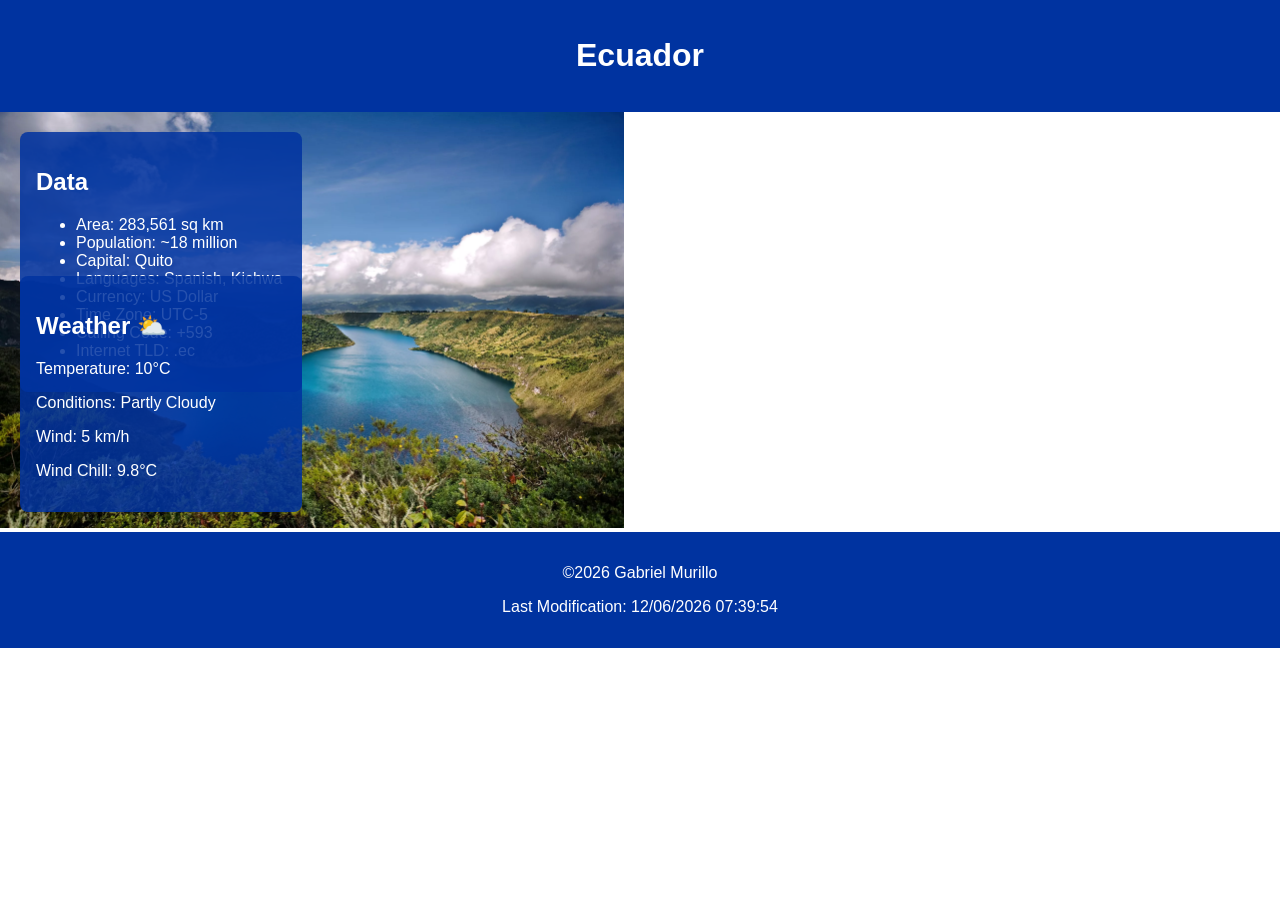
==== place.html @ 5de8d4d8 "Updaterrr" ====
<!DOCTYPE html>
<html lang="en">
<head>
  <meta charset="UTF-8">
  <meta name="viewport" content="width=device-width, initial-scale=1.0">
  <title>Ecuador Place Page</title>
  <link rel="stylesheet" href="styles/place.css">
  <script src="scripts/place.js" defer></script>
</head>
<body>
  <header>
    <h1>Ecuador</h1>
  </header>

  <main>
    <section class="hero">
  <picture>
    <source srcset="images/ecuador-hero-desktop.webp" media="(min-width: 768px)">
    <img src="images/ecuador-hero-mobile.webp" alt="Ecuador landscape">
  </picture>

  <!-- Data card -->
  <section class="data card">
    <h2>Data</h2>
    <ul>
      <li>Area: 283,561 sq km</li>
      <li>Population: ~18 million</li>
      <li>Capital: Quito</li>
      <li>Languages: Spanish, Kichwa</li>
      <li>Currency: US Dollar</li>
      <li>Time Zone: UTC-5</li>
      <li>Calling Code: +593</li>
      <li>Internet TLD: .ec</li>
    </ul>
  </section>

  <!-- Weather card -->
        <section class="weather card">
        <h2>Weather <span class="icon"></span></h2>
        <p>Temperature: 10°C</p>
        <p>Conditions: Partly Cloudy</p>
        <p>Wind: 5 km/h</p>
        <p>Wind Chill: <span id="windChill"></span></p>
        </section>
    </section>
  </main>

  <footer>
    <p>&copy;<span id="year"></span> Gabriel Murillo</p>
    <p>Last Modification: <span id="lastModified"></span></p>
  </footer>
</body>
</html>
---- styles/place.css ----
:root {
  --red: #EF3340;
  --blue: #0033A0;
  --neutral: #fff;
  --text: #333;
}

body {
  font-family: 'Roboto', sans-serif;
  margin: 0;
  color: var(--text);
}

header, footer {
  background-color: var(--blue);
  color: var(--neutral);
  padding: 1rem;
  text-align: center;
}

.hero {
  position: relative;
  overflow: hidden;
}

.hero img {
  width: 100%;
  height: auto;
  max-height: 600px; /* keeps image from being too tall */
  object-fit: cover;
}

.card {
  position: absolute;
  background-color: rgba(0, 51, 160, 0.85); /* semi-transparent blue */
  color: #fff;
  padding: 1rem;
  border-radius: 8px;
  width: 250px;
}

/* Positioning */
.data {
  top: 20px;
  left: 20px;
}

.weather {
  bottom: 20px;
  left: 20px;
}

.weather h2::after {
  content: " ⛅";
}

.hero-text {
  position: absolute;
  bottom: 20px;
  left: 50%;
  transform: translateX(-50%);
  background-color: rgba(239, 51, 64, 0.7); /* semi-transparent red */
  color: var(--neutral);
  padding: 1rem;
  border-radius: 8px;
}

.data, .weather {
  padding: 1rem;
}

.weather h2::after {
  content: " ⛅"; /* pseudo-element for large view */
}

@media (min-width: 768px) {
  main {
    display: grid;
    grid-template-columns: 1fr 1fr;
    gap: 2rem;
  }
}
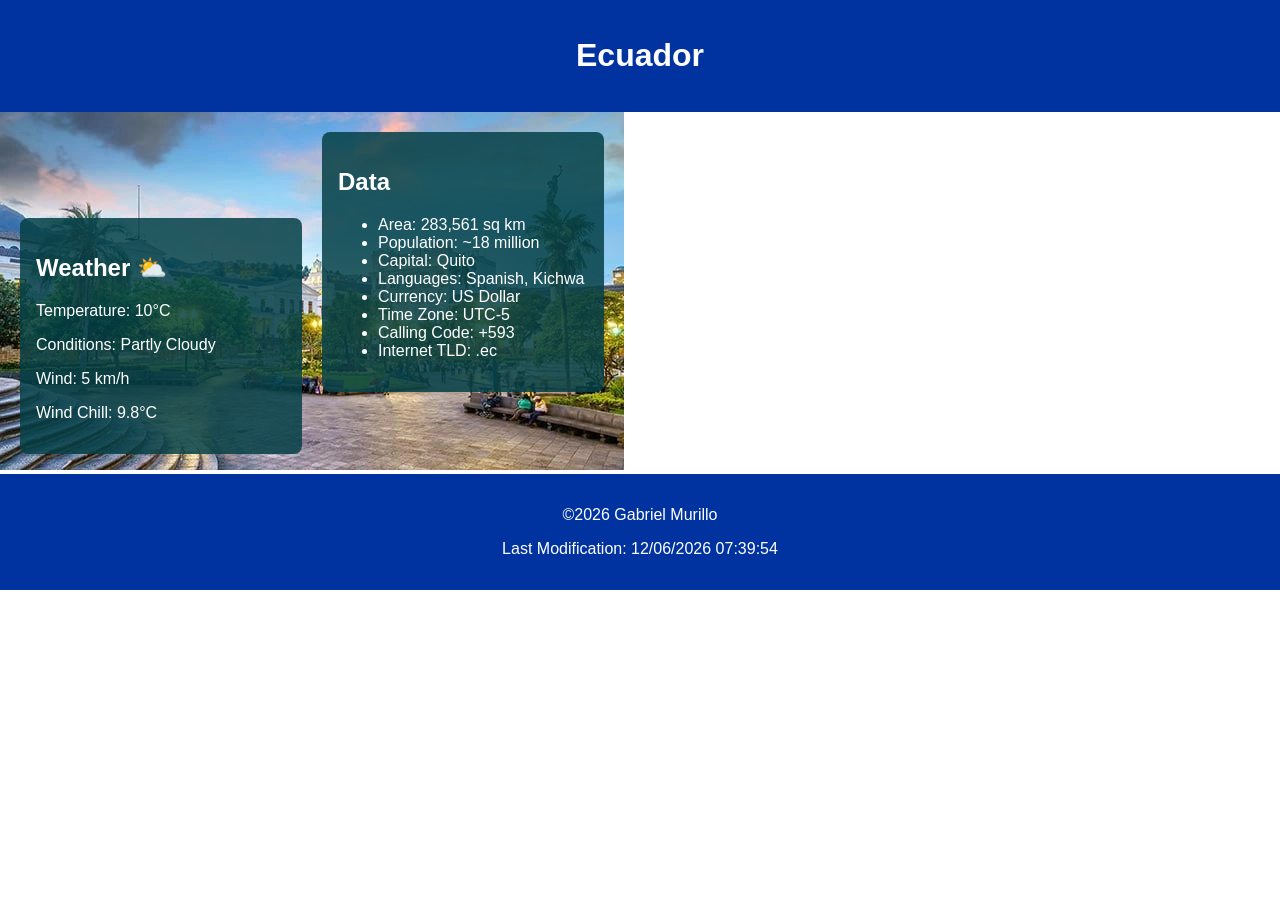
==== commit 11e9a6bb: "999uy" ====
--- a/place.html
+++ b/place.html
@@ -3,6 +3,9 @@
 <head>
   <meta charset="UTF-8">
   <meta name="viewport" content="width=device-width, initial-scale=1.0">
+
+  <meta name="description" content="Place page by | Gabriel Murillo | Here will be presented a brief summary from Ecuador.">
+  <meta name="author" content="Gabriel Murillo">
   <title>Ecuador Place Page</title>
   <link rel="stylesheet" href="styles/place.css">
   <script src="scripts/place.js" defer></script>
--- a/styles/place.css
+++ b/styles/place.css
@@ -20,19 +20,17 @@
 
 .hero {
   position: relative;
-  overflow: hidden;
 }
 
-.hero img {
-  width: 100%;
+.hero source {
+  max-width: 100%;
   height: auto;
-  max-height: 600px; /* keeps image from being too tall */
-  object-fit: cover;
+  max-height: 600px;
 }
 
 .card {
   position: absolute;
-  background-color: rgba(0, 51, 160, 0.85); /* semi-transparent blue */
+  background-color: rgba(5, 64, 71, 0.85); /* semi-transparent blue */
   color: #fff;
   padding: 1rem;
   border-radius: 8px;
@@ -42,7 +40,7 @@
 /* Positioning */
 .data {
   top: 20px;
-  left: 20px;
+  right: 20px;
 }
 
 .weather {
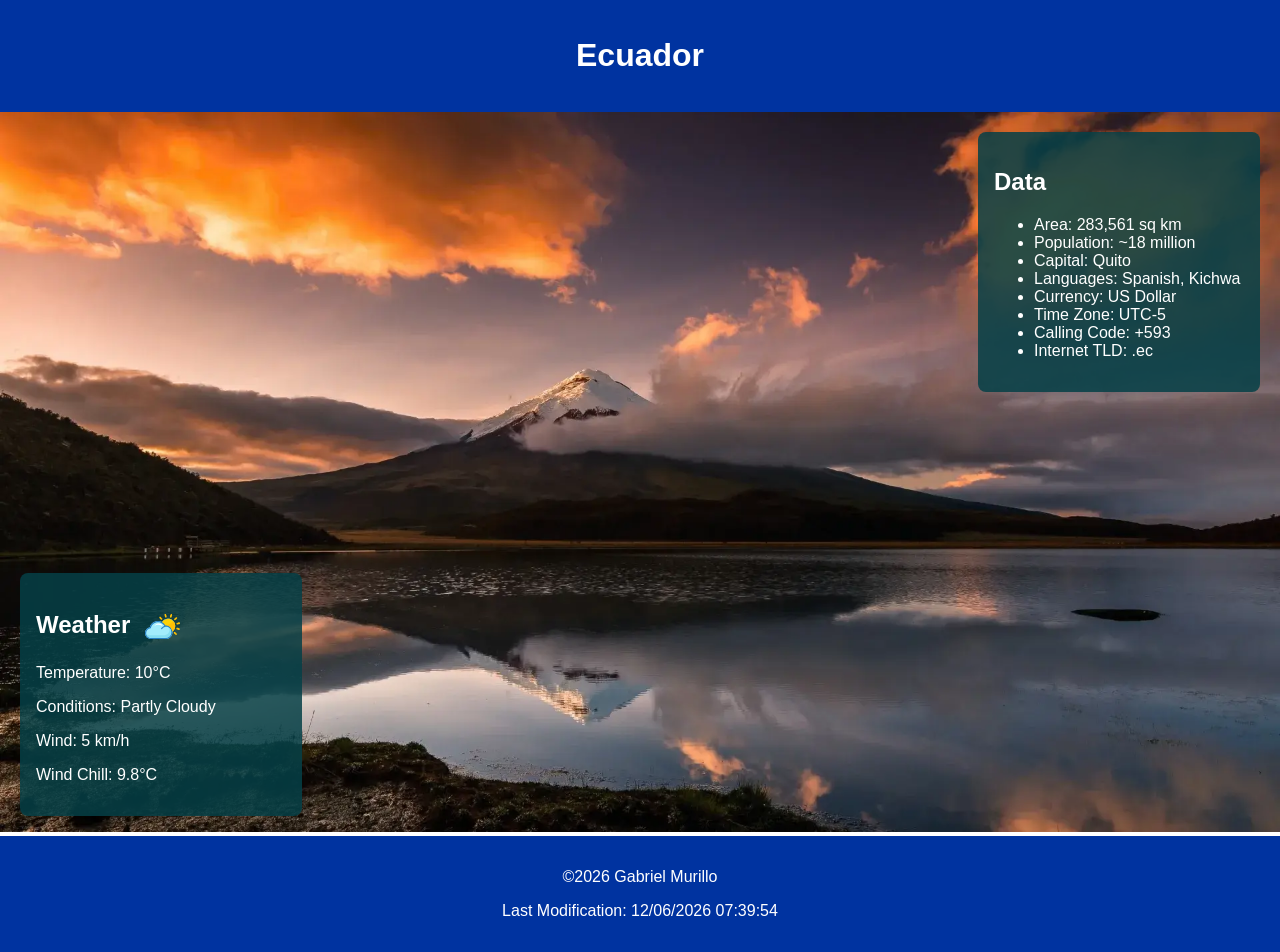
==== commit 105b206a: "LAst review01" ====
--- a/place.html
+++ b/place.html
@@ -39,7 +39,7 @@
 
   <!-- Weather card -->
         <section class="weather card">
-        <h2>Weather <span class="icon"></span></h2>
+        <h2>Weather <img src="images/weather-icon.svg" alt="Weather icon" class="weather-icon"></h2>
         <p>Temperature: 10°C</p>
         <p>Conditions: Partly Cloudy</p>
         <p>Wind: 5 km/h</p>
--- a/styles/place.css
+++ b/styles/place.css
@@ -20,12 +20,12 @@
 
 .hero {
   position: relative;
+  width: 100%;        /* full width of screen */
 }
 
-.hero source {
+.hero img{
   max-width: 100%;
   height: auto;
-  max-height: 600px;
 }
 
 .card {
@@ -48,33 +48,21 @@
   left: 20px;
 }
 
-.weather h2::after {
-  content: " ⛅";
-}
-
-.hero-text {
-  position: absolute;
-  bottom: 20px;
-  left: 50%;
-  transform: translateX(-50%);
-  background-color: rgba(239, 51, 64, 0.7); /* semi-transparent red */
-  color: var(--neutral);
-  padding: 1rem;
-  border-radius: 8px;
+.weather-icon {
+  width: 35px;
+  height: 35px;
+  vertical-align: middle;
+  margin-left: 8px;
+  fill: var(--neutral);
 }
 
 .data, .weather {
   padding: 1rem;
 }
 
-.weather h2::after {
-  content: " ⛅"; /* pseudo-element for large view */
-}
-
 @media (min-width: 768px) {
   main {
-    display: grid;
-    grid-template-columns: 1fr 1fr;
+    display: block;
     gap: 2rem;
   }
 }
